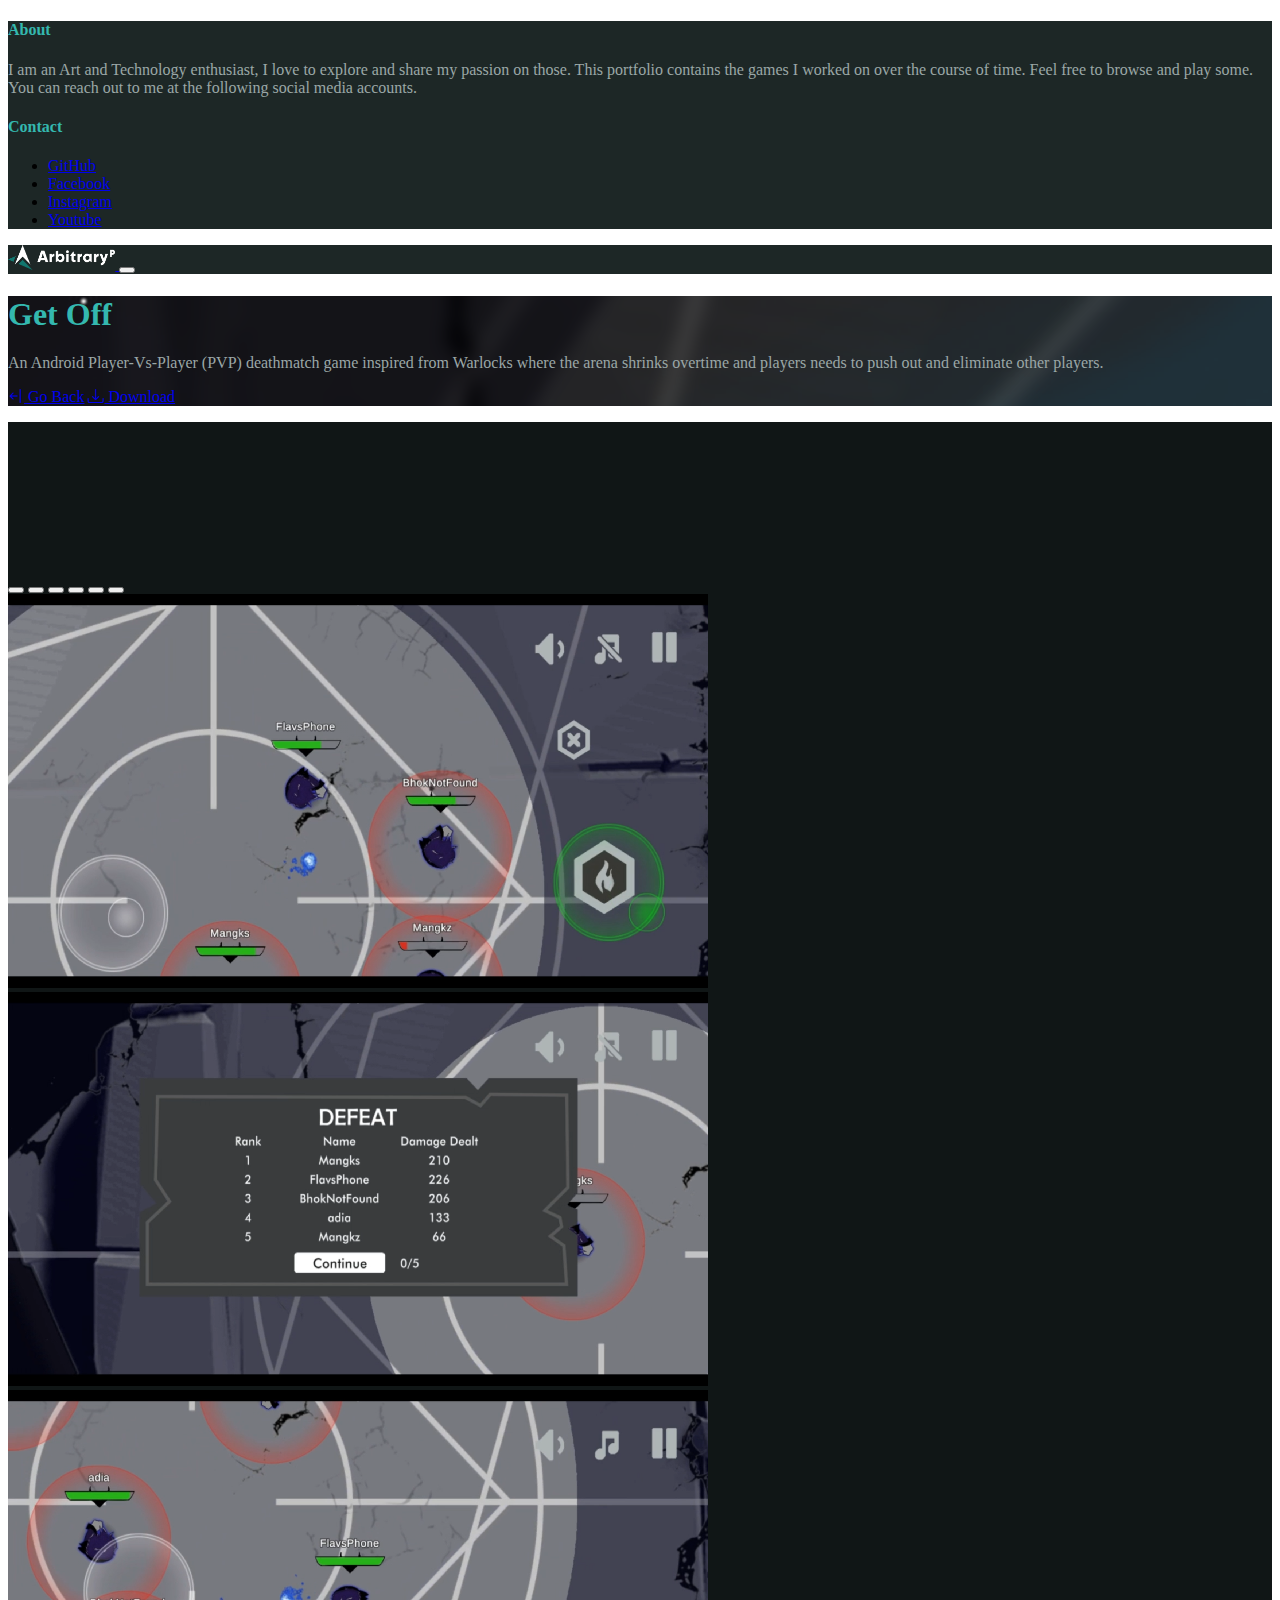
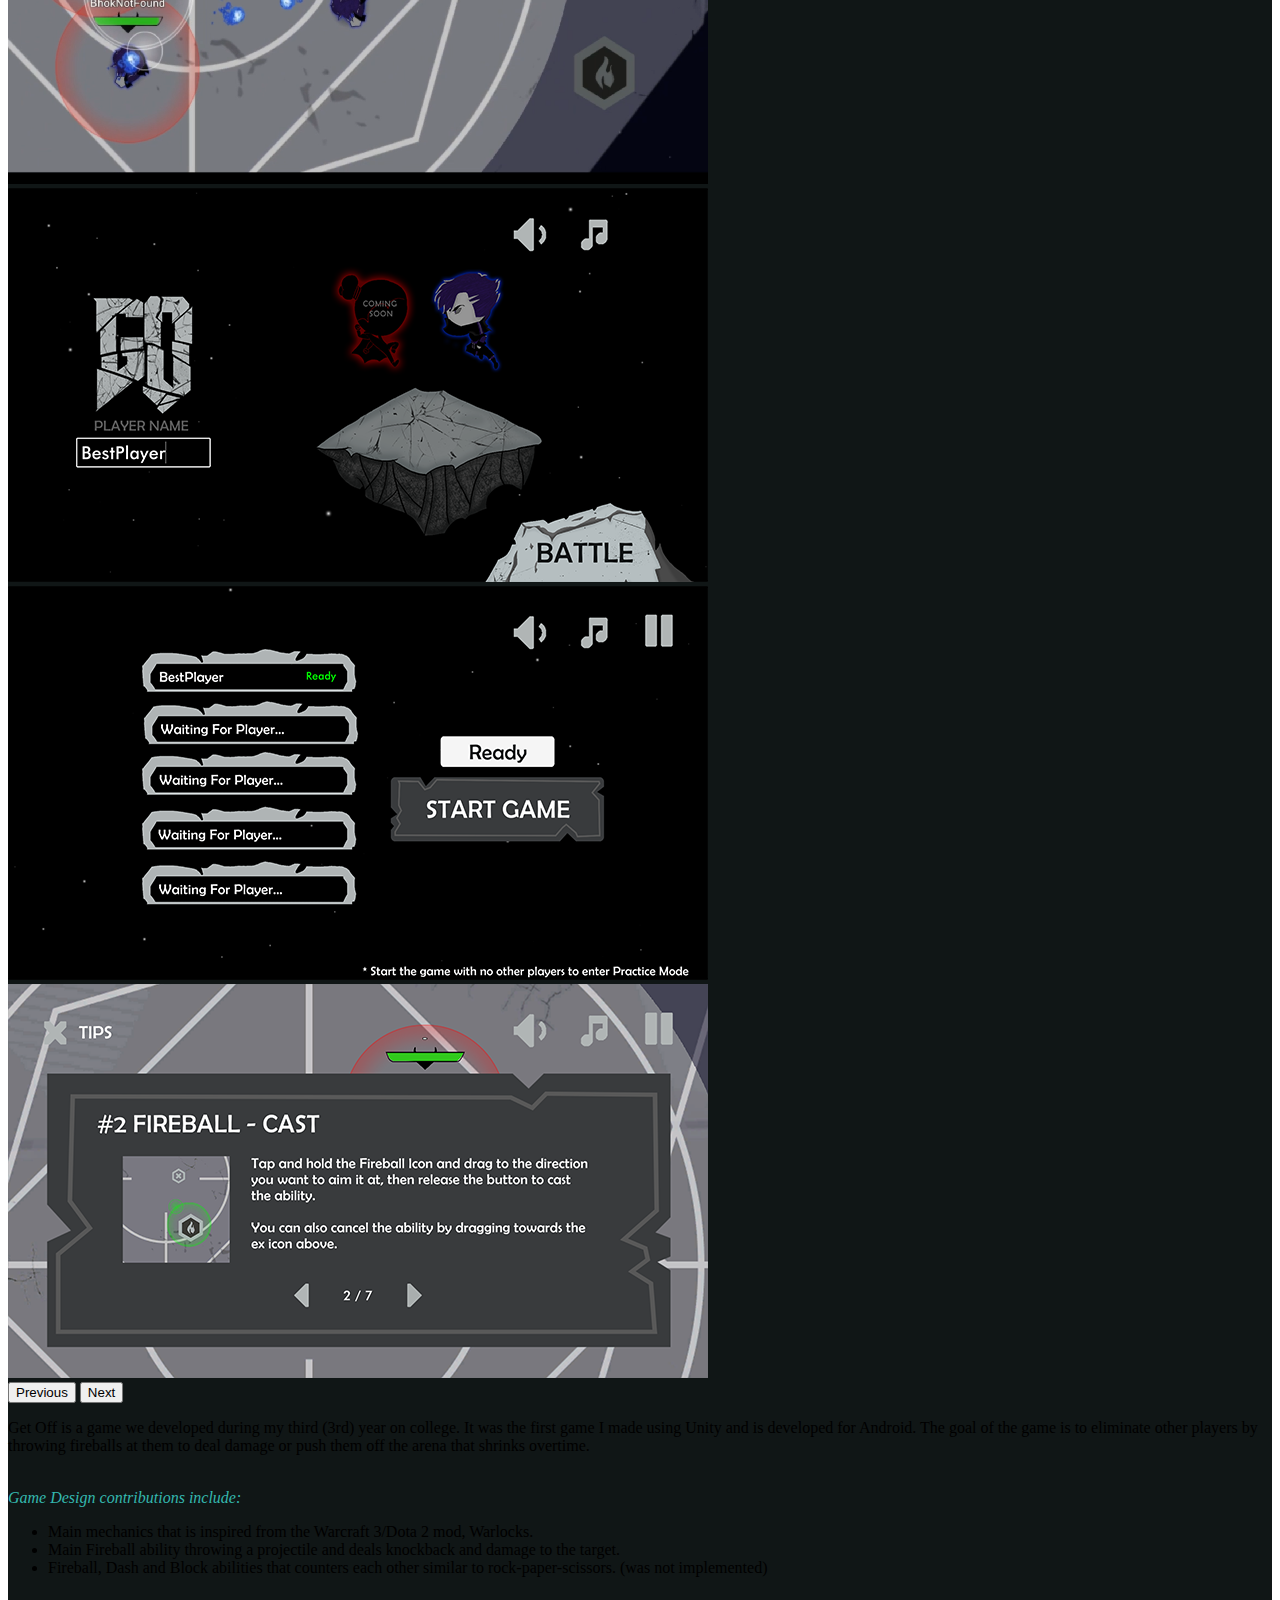
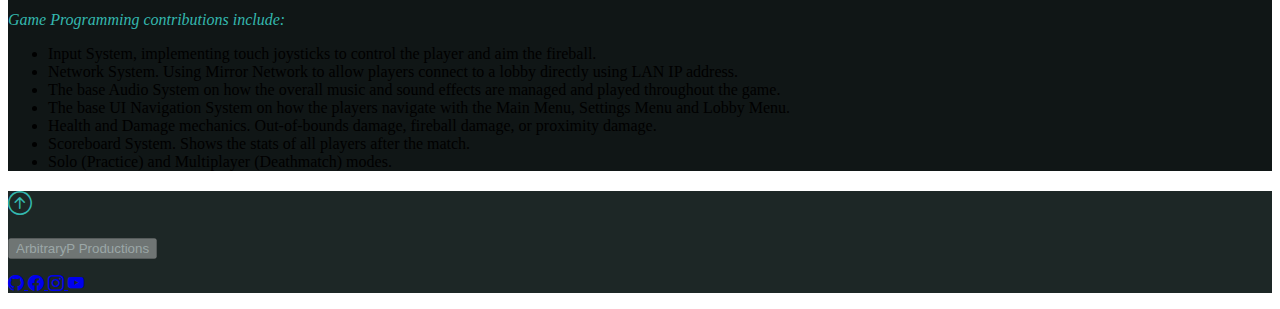
==== game-portfolio/get-off.html @ efb93b6a "added 2 html files and its contents" ====
<!DOCTYPE html>

<html lang="en">
    <head>
        <meta charset="UTF-8">
        <meta http-equiv="X-UA-Compatible" content="IE=edge">
        <meta name="viewport" content="width=device-width, initial-scale=1.0">
        <meta property="og:title" content="Game Portfolio" />
        <meta property="og:description" content="This portfolio contains the games I worked on over the course of time." />
        <meta property="og:image" content="imgs/thumbnail.png" />
        <link rel="icon" href="imgs/icon.png">

        <title>Game Portfolio</title>

        <style>
            .mainbody {
                overflow-x: hidden !important;
            }
        </style>
        <link rel="stylesheet" href="https://cdn.jsdelivr.net/npm/bootstrap-icons@1.6.1/font/bootstrap-icons.css">
        <link href="https://cdn.jsdelivr.net/npm/bootstrap@5.1.3/dist/css/bootstrap.min.css" rel="stylesheet" integrity="sha384-1BmE4kWBq78iYhFldvKuhfTAU6auU8tT94WrHftjDbrCEXSU1oBoqyl2QvZ6jIW3" crossorigin="anonymous">

        <link rel="stylesheet" href="style.css">

    </head>

    <body class="mainbody">
        
        <!-- --------- HEADER --------- -->
        <header>
            <div class="bg-dark collapse" id="navbarHeader">
                <div class="container">
                    <div class="row">
                        <div class="col-sm-8 col-md-7 py-4">
                            <h4 class="text-lightgreen">About</h4>
                            <p class="text-muted">I am an Art and Technology enthusiast, I love to explore and share my passion
                                on those.
                                This portfolio contains the games I worked on over the course of time. Feel free to browse
                                and play some. You can reach out to me at the following social media accounts.
                            </p>

                        </div>
                        <div class="col-sm-4 offset-md-1 py-4">
                            <h4 class="text-lightgreen">Contact</h4>
                            <ul class="list-unstyled">
                                <li><a href="https://github.com/ArbitraryP"
                                    target="_blank"
                                    class="text-white">GitHub</a>
                                </li>
                                <li><a href="https://www.facebook.com/arbitraryp"
                                    target="_blank"
                                    class="text-white">Facebook</a>
                                </li>
                                <li><a href="https://www.instagram.com/arbitraryp"
                                    target="_blank"
                                    class="text-white">Instagram</a>
                                </li>
                                <li><a href="https://www.youtube.com/user/TheScoutzermen"
                                    target="_blank"
                                    class="text-white">Youtube</a>
                                </li>
                            </ul>
                        </div>
                    </div>
                </div>
            </div>
            <div class="navbar navbar-dark bg-dark shadow-sm ">
                <div class="container">
                    <a href="index.html" class="navbar-brand d-flex align-items-center">
                        <!--
                        <svg xmlns="http://www.w3.org/2000/svg" width="20" height="20" fill="none" stroke="currentColor"
                            stroke-linecap="round" stroke-linejoin="round" stroke-width="2" aria-hidden="true" class="me-2"
                            viewBox="0 0 24 24">
                            <path d="M23 19a2 2 0 0 1-2 2H3a2 2 0 0 1-2-2V8a2 2 0 0 1 2-2h4l2-3h6l2 3h4a2 2 0 0 1 2 2z"></path>
                            <circle cx="12" cy="13" r="4"></circle>
                        </svg>
                        
                        <strong>ArbitraryP</strong>
                        -->

                        <img src="imgs/white-logo.png" style="max-height: 25px;">
                    </a>
                    <button class="navbar-toggler" type="button" data-bs-toggle="collapse" data-bs-target="#navbarHeader"
                        aria-controls="navbarHeader" aria-expanded="true" aria-label="Toggle navigation">
                        <span class="navbar-toggler-icon"></span>
                    </button>
                </div>
            </div>
        </header>
        
        
        <!-- --------- MAIN CONTENT  ----------->
        <main>
        
            <section class="py-5 text-center container-fluid hero-bg" style="background-image: url(imgs/get-off-nobg.png) !important;">
                <div class="row py-lg-5">
                    <div class="col-lg-6 col-md-8 mx-auto">
                        <h1 class="fw-light text-lightgreen">Get Off</h1>
                        <p class="lead text-muted">An Android Player-Vs-Player (PVP) deathmatch game inspired
                            from Warlocks where the arena
                            shrinks overtime and players needs to push out and eliminate other players.</p>
                        
                        <p><a href="index.html" class="btn btn-outline-light my-2">
                            <i class="bi bi-arrow-bar-left"></i> Go Back</a>
                            <a href="https://tinyurl.com/4dnvaumm" target="_blank" class="btn btn-light my-2">
                            <i class="bi bi-download"></i> Download</a>
                        </p>
                    </div>
                </div>
            </section>
        
            <div class="album py-5 bg-darker">
                <div class="container">
                    <div class="row row-cols-1 row-cols-sm-1 row-cols-lg-2 g-5">
                        <!-- start of column -->
                        <div class="col col-lg-6">
                            <div class="row row-cols-1">
                                <div class="col mb-4 ratio ratio-16x9">
                                    <iframe src="https://www.youtube.com/embed/GScRSen8Bac"
                                    title="YouTube video player"
                                    frameborder="0"
                                    allow="accelerometer; autoplay; clipboard-write; encrypted-media; gyroscope; picture-in-picture"
                                    allowfullscreen
                                    class=""></iframe>
                                </div>
                                <!-- CAROUSEL -->
                                <div class="col mb-2 ratio ratio-16x9">
                                    <div id="carouselExampleCaptions" class="carousel slide" data-bs-ride="carousel">
                                        <div class="carousel-indicators">
                                            <button type="button" data-bs-target="#carouselExampleCaptions" data-bs-slide-to="0" class="active"
                                                aria-current="true" aria-label="Slide 1"></button>
                                            <button type="button" data-bs-target="#carouselExampleCaptions" data-bs-slide-to="1"
                                                aria-label="Slide 2"></button>
                                            <button type="button" data-bs-target="#carouselExampleCaptions" data-bs-slide-to="2"
                                                aria-label="Slide 3"></button>
                                            <button type="button" data-bs-target="#carouselExampleCaptions" data-bs-slide-to="3"
                                                aria-label="Slide 4"></button>
                                            <button type="button" data-bs-target="#carouselExampleCaptions" data-bs-slide-to="4"
                                                aria-label="Slide 5"></button>
                                            <button type="button" data-bs-target="#carouselExampleCaptions" data-bs-slide-to="5"
                                                aria-label="Slide 6"></button>
                                        </div>
                                        <div class="carousel-inner">
                                            <div class="carousel-item active">
                                                <img src="imgs/screenshots/go-1.png" class="d-block w-100" alt="...">
                                                
                                            </div>
                                            <div class="carousel-item">
                                                <img src="imgs/screenshots/go-2.png" class="d-block w-100" alt="...">
                                                
                                            </div>
                                            <div class="carousel-item">
                                                <img src="imgs/screenshots/go-3.png" class="d-block w-100" alt="...">
                                                
                                            </div>
                                            <div class="carousel-item">
                                                <img src="imgs/screenshots/go-4.png" class="d-block w-100" alt="...">
                                                
                                            </div>
                                            <div class="carousel-item">
                                                <img src="imgs/screenshots/go-5.png" class="d-block w-100" alt="...">
                                                
                                            </div>
                                            <div class="carousel-item">
                                                <img src="imgs/screenshots/go-6.png" class="d-block w-100" alt="...">
                                                
                                            </div>
                                        </div>
                                        <button class="carousel-control-prev" type="button" data-bs-target="#carouselExampleCaptions" data-bs-slide="prev">
                                            <span class="carousel-control-prev-icon" aria-hidden="true"></span>
                                            <span class="visually-hidden">Previous</span>
                                        </button>
                                        <button class="carousel-control-next" type="button" data-bs-target="#carouselExampleCaptions" data-bs-slide="next">
                                            <span class="carousel-control-next-icon" aria-hidden="true"></span>
                                            <span class="visually-hidden">Next</span>
                                        </button>
                                    </div>
                                </div>



                            </div>
                            
                        </div>
                        <!-- end of column -->

                        <!-- start of column -->
                        <div class="col col-lg-6 mb-2 text-white">
                            
                            <p class="lead">
                                Get Off is a game we developed during my third (3rd) year on college. 
                                It was the first game I made using Unity and is developed for Android. 
                                The goal of the game is to eliminate other players by throwing fireballs at them
                                to deal damage or push them off the arena that shrinks overtime.<br/><br/>
                            </p>

                            <p class="text-lightgreen"><em>Game Design contributions include:</em></p>

                            <ul>
                                <li>Main mechanics that is inspired from the Warcraft 3/Dota 2 mod, Warlocks.</li>
                                <li>Main Fireball ability throwing a projectile and deals knockback and damage to the target.</li>
                                <li>Fireball, Dash and Block abilities that counters each other similar to rock-paper-scissors.
                                    (was not implemented)
                                </li>  
                            </ul>
                            
                            <p class="text-lightgreen"><br><em>Game Programming contributions include:</em></p>
                            
                            <ul>
                                <li>Input System, implementing touch joysticks to control the player and aim the fireball.</li>
                                <li>Network System. Using Mirror Network to allow players connect to a lobby directly using LAN
                                    IP address.</li>    
                                <li>The base Audio System on how the overall music and sound effects
                                    are managed and played throughout the game.</li>
                                <li>The base UI Navigation System on how the players navigate with the
                                    Main Menu, Settings Menu and Lobby Menu.</li>
                                <li>Health and Damage mechanics. Out-of-bounds damage, fireball damage, or proximity damage.</li>
                                <li>Scoreboard System. Shows the stats of all players after the match.</li>
                                <li>Solo (Practice) and Multiplayer (Deathmatch) modes.</li>
                            </ul>
                            
                        </div>
                        <!-- end of column -->

                    </div>
                </div>
            </div>
        
        
        </main>
        
        <!-- --------- FOOTER  ----------->
        <footer class="text-muted py-5 bg-dark">
            <div class="container">
                <h2 class="float-end mb-1">
                    <a href="#"><i class="bi bi-arrow-up-circle text-lightgreen"></i></a>
                </h2>
                <button class="mb-1 btn btn-sm text-muted" disabled>ArbitraryP Productions
                </button>

                <p class="mb-2">
                    <a href="https://github.com/ArbitraryP"
                        target="_blank"
                        class="btn btn-sm text-white">
                        <i class="text-white bi bi-github"></i>
                    </a>
                    <a href="https://www.facebook.com/arbitraryp"
                        target="_blank"
                        class="btn btn-sm text-white">
                        <i class="text-white bi bi-facebook"></i>
                    </a>
                    <a href="https://www.instagram.com/arbitraryp"
                        target="_blank"
                        class="btn btn-sm text-white">
                        <i class="text-white bi bi-instagram"></i>
                    </a>
                    <a href="https://www.youtube.com/user/TheScoutzermen"
                        target="_blank"
                        class="btn btn-sm text-white">
                        <i class="text-white bi bi-youtube"></i>
                    </a>

                </p>
                
            </div>
        </footer>


        <script src="splash.js"></script>
        <script src="https://cdn.jsdelivr.net/npm/bootstrap@5.1.3/dist/js/bootstrap.bundle.min.js" integrity="sha384-ka7Sk0Gln4gmtz2MlQnikT1wXgYsOg+OMhuP+IlRH9sENBO0LRn5q+8nbTov4+1p" crossorigin="anonymous"></script>

    </body>
</html>
---- game-portfolio/style.css ----
.mainbody {
    overflow-x: hidden !important;
}

.splash {
    position: fixed;
    display: flex;
    top: 0;
    left: 0;
    width: 100%;
    height: 100%;
    z-index: 200;
    color: white;
    text-align: center;
    background: black;
    justify-content: center;
    align-items: center;
}

.splashimage {
    max-height: 100px;
    max-width: 65%;
}

.splash.display-none {
    position: fixed;
    display: flex;
    top: 0;
    left: 0;
    width: 100%;
    height: 100%;
    z-index: -10;
    opacity: 0;
    color: white;
    text-align: center;
    background: black;
    justify-content: center;
    align-items: center;
    transition: all 0.75s;
}

@keyframes fadeIn{
    to{
        opacity: 1;
    }
}

.fade-in{
    opacity: 0;
    animation: fadeIn .5s ease-in forwards;
}

.cardhover:hover {
    text-shadow: none !important;
    box-sizing: border-box !important;
    transition: all 0.3s ease !important;
    -webkit-transform: scale(1.1) !important;
    -ms-transform: scale(1.1) !important;
    transform: scale(1.1) !important;
    z-index: 2;
}


.hero-bg {
    background-image: url(imgs/Background.png);
    
}

.bg-darker{
    background-color: rgb(16, 22, 22) !important;
}

.bg-dark{
    background-color: rgb(29, 39, 38) !important;
}

.bg-secondary{
    background-color: rgb(59, 63, 63) !important;
}

.card{
    background-color: rgb(59, 63, 63) !important;
}

.text-muted{
    color: rgb(155, 167, 167) !important;
}

.text-green{
    color: rgb(25, 133, 125) !important;
}

.text-lightgreen{
    color: rgb(52, 184, 175) !important;
}
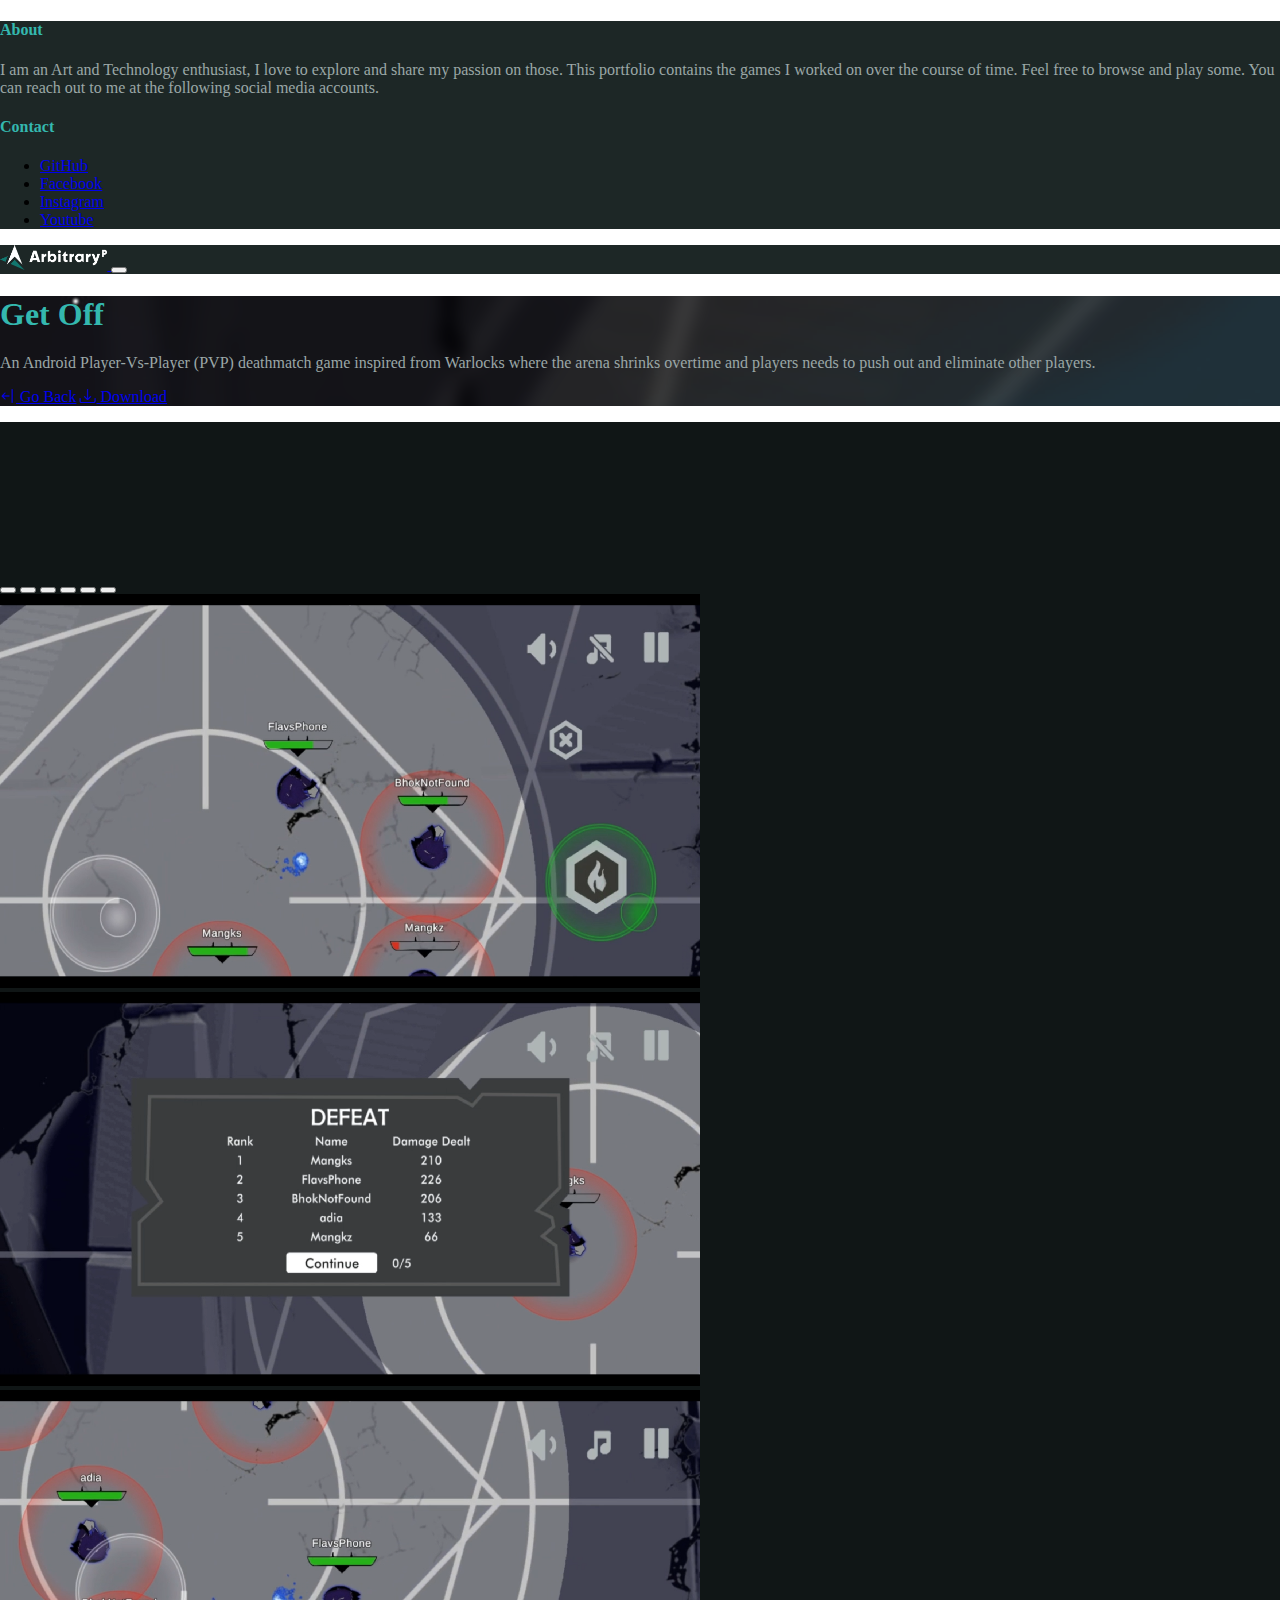
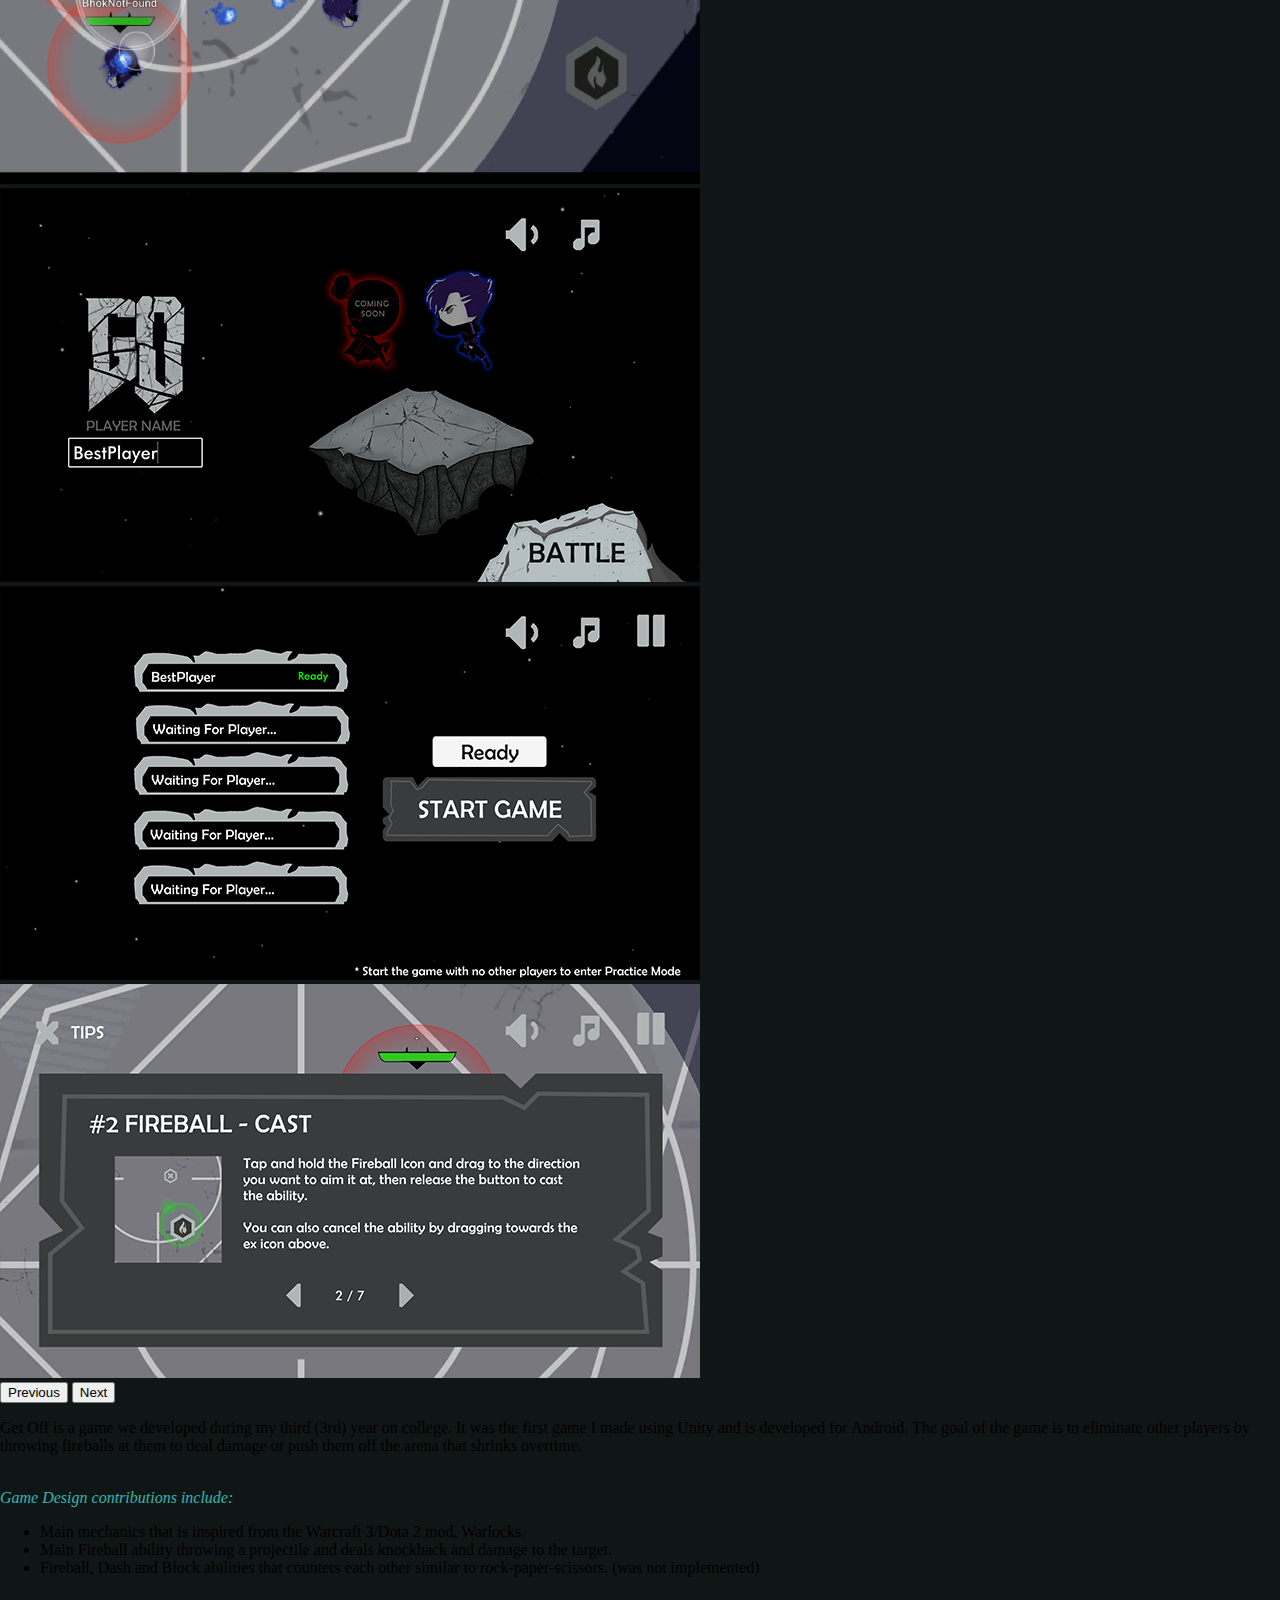
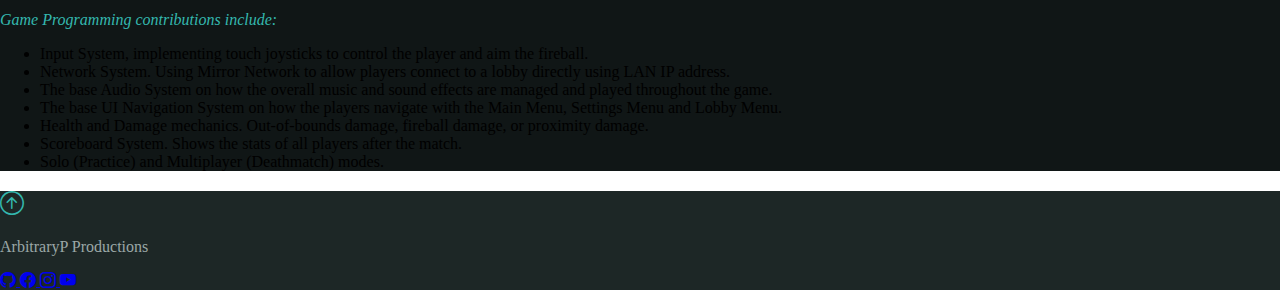
==== commit 4d145189: "Edit Footer and Margins" ====
--- a/game-portfolio/get-off.html
+++ b/game-portfolio/get-off.html
@@ -18,7 +18,7 @@
             }
         </style>
         <link rel="stylesheet" href="https://cdn.jsdelivr.net/npm/bootstrap-icons@1.6.1/font/bootstrap-icons.css">
-        <link href="https://cdn.jsdelivr.net/npm/bootstrap@5.1.3/dist/css/bootstrap.min.css" rel="stylesheet" integrity="sha384-1BmE4kWBq78iYhFldvKuhfTAU6auU8tT94WrHftjDbrCEXSU1oBoqyl2QvZ6jIW3" crossorigin="anonymous">
+        <link href="https://cdn.jsdelivr.net/npm/bootstrap@5.2.0-beta1/dist/css/bootstrap.min.css" rel="stylesheet" integrity="sha384-0evHe/X+R7YkIZDRvuzKMRqM+OrBnVFBL6DOitfPri4tjfHxaWutUpFmBp4vmVor" crossorigin="anonymous">
 
         <link rel="stylesheet" href="style.css">
 
@@ -235,8 +235,8 @@
                 <h2 class="float-end mb-1">
                     <a href="#"><i class="bi bi-arrow-up-circle text-lightgreen"></i></a>
                 </h2>
-                <button class="mb-1 btn btn-sm text-muted" disabled>ArbitraryP Productions
-                </button>
+                <p class="mb-1 ms-2 text-muted">ArbitraryP Productions
+                </p>
 
                 <p class="mb-2">
                     <a href="https://github.com/ArbitraryP"
@@ -267,7 +267,7 @@
 
 
         <script src="splash.js"></script>
-        <script src="https://cdn.jsdelivr.net/npm/bootstrap@5.1.3/dist/js/bootstrap.bundle.min.js" integrity="sha384-ka7Sk0Gln4gmtz2MlQnikT1wXgYsOg+OMhuP+IlRH9sENBO0LRn5q+8nbTov4+1p" crossorigin="anonymous"></script>
+        <script src="https://cdn.jsdelivr.net/npm/bootstrap@5.2.0-beta1/dist/js/bootstrap.bundle.min.js" integrity="sha384-pprn3073KE6tl6bjs2QrFaJGz5/SUsLqktiwsUTF55Jfv3qYSDhgCecCxMW52nD2" crossorigin="anonymous"></script>
 
     </body>
 </html>--- a/game-portfolio/style.css
+++ b/game-portfolio/style.css
@@ -1,6 +1,9 @@
 .mainbody {
     overflow-x: hidden !important;
+    margin-left: 0;
+    margin-right: 0;
 }
+
 
 .splash {
     position: fixed;
@@ -58,6 +61,7 @@
     -ms-transform: scale(1.1) !important;
     transform: scale(1.1) !important;
     z-index: 2;
+    overflow-x: hidden !important;
 }
 
 
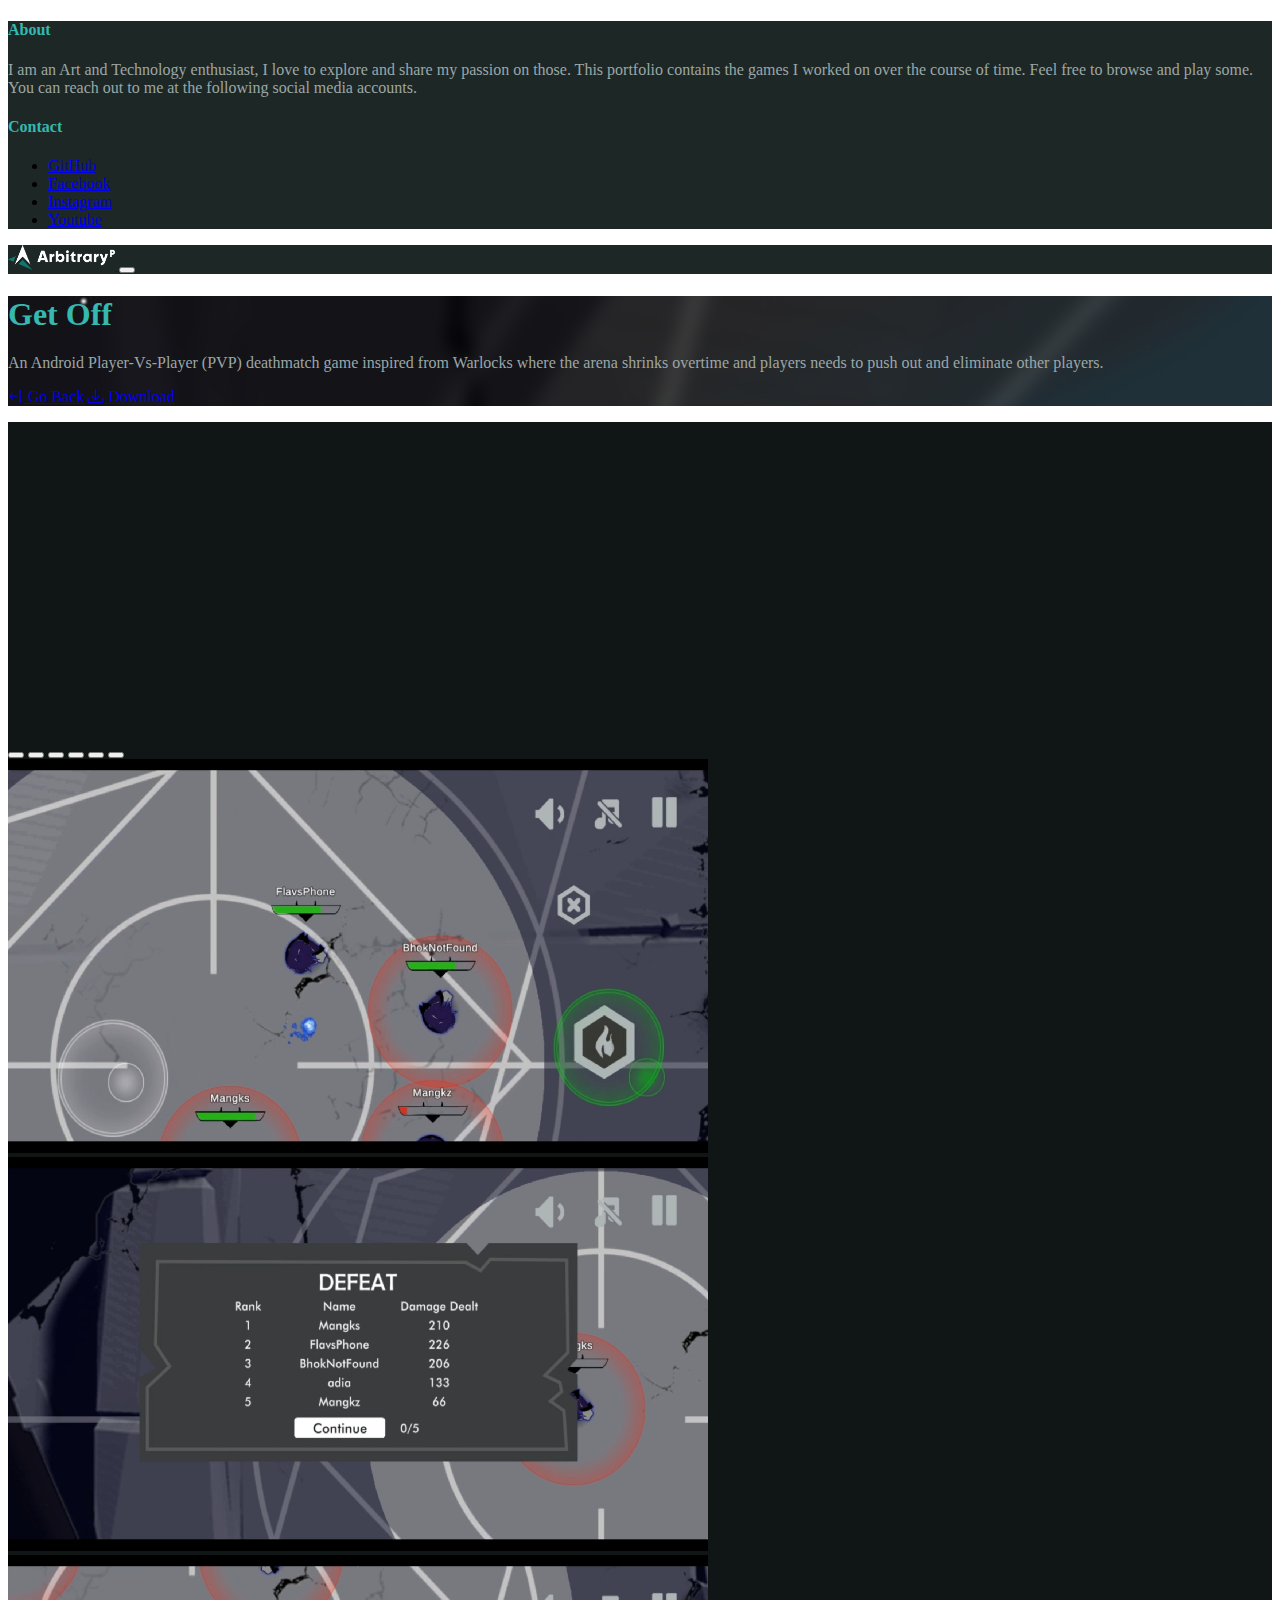
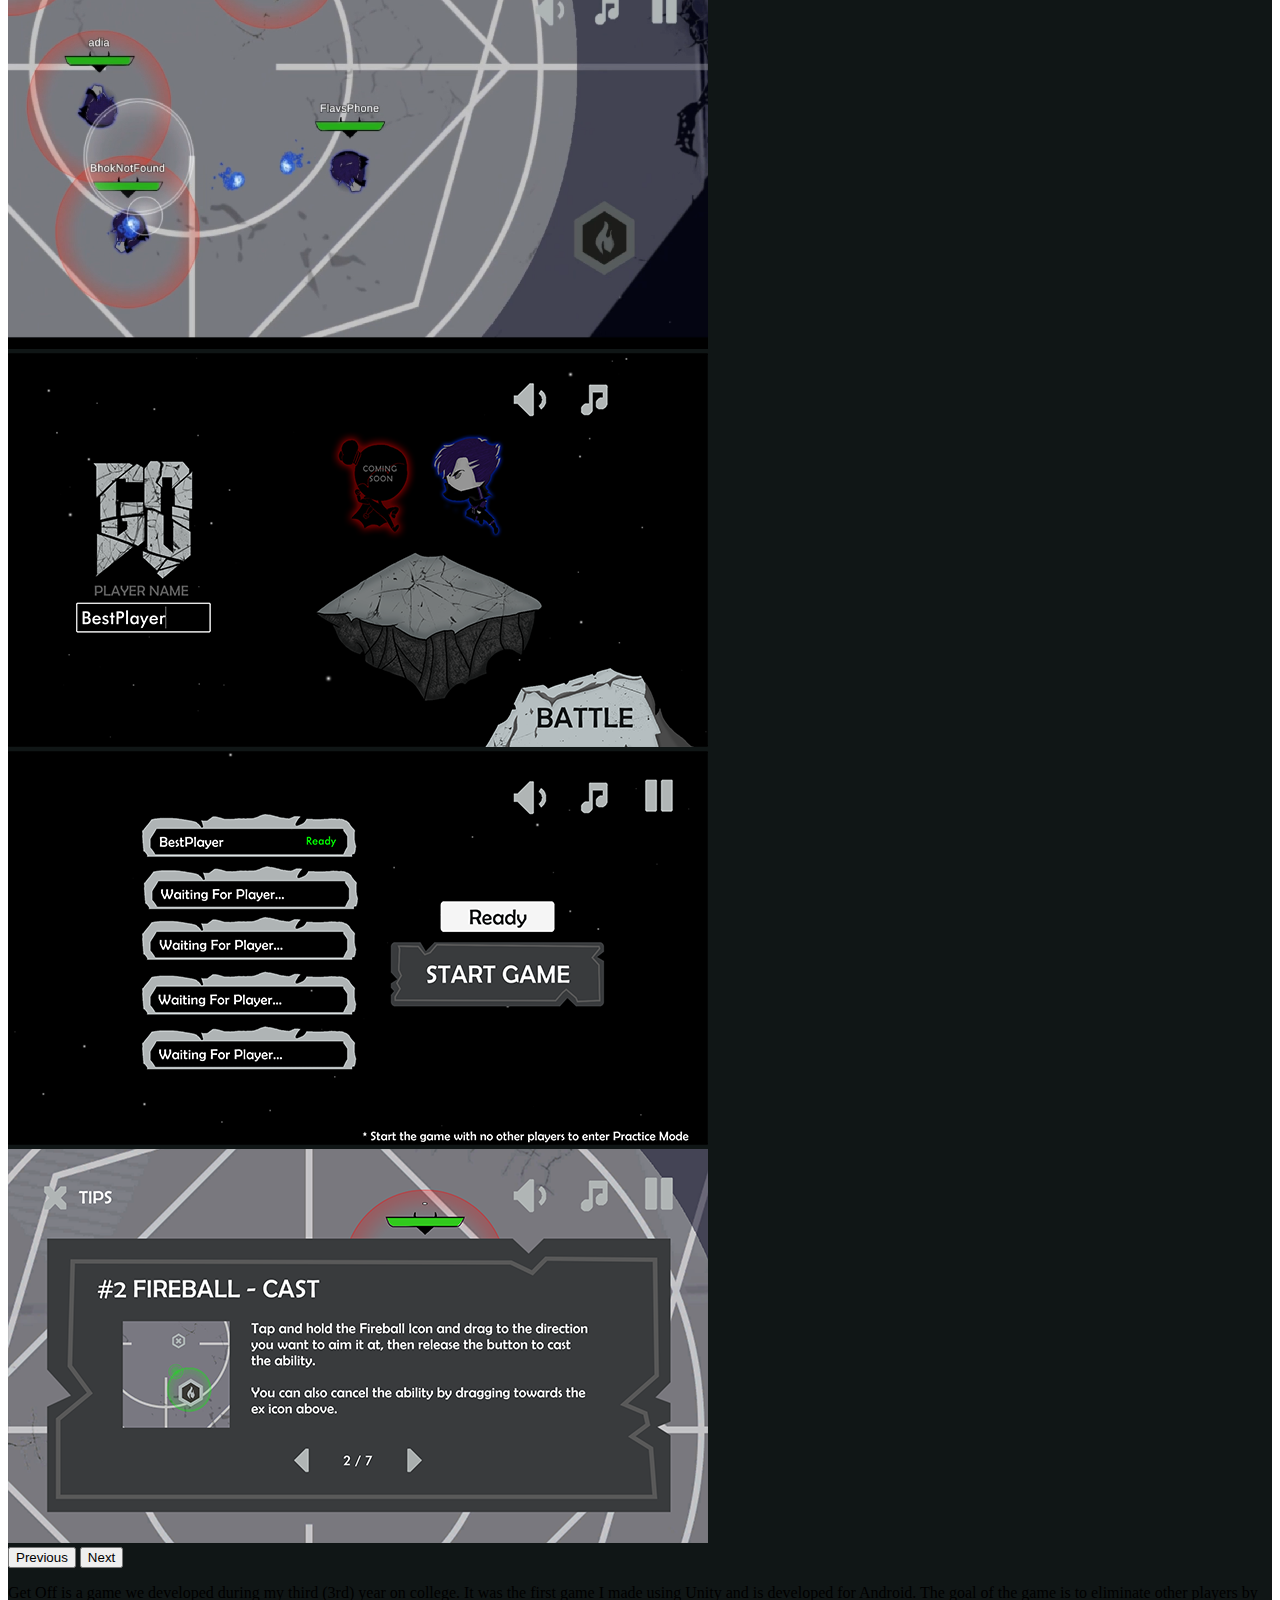
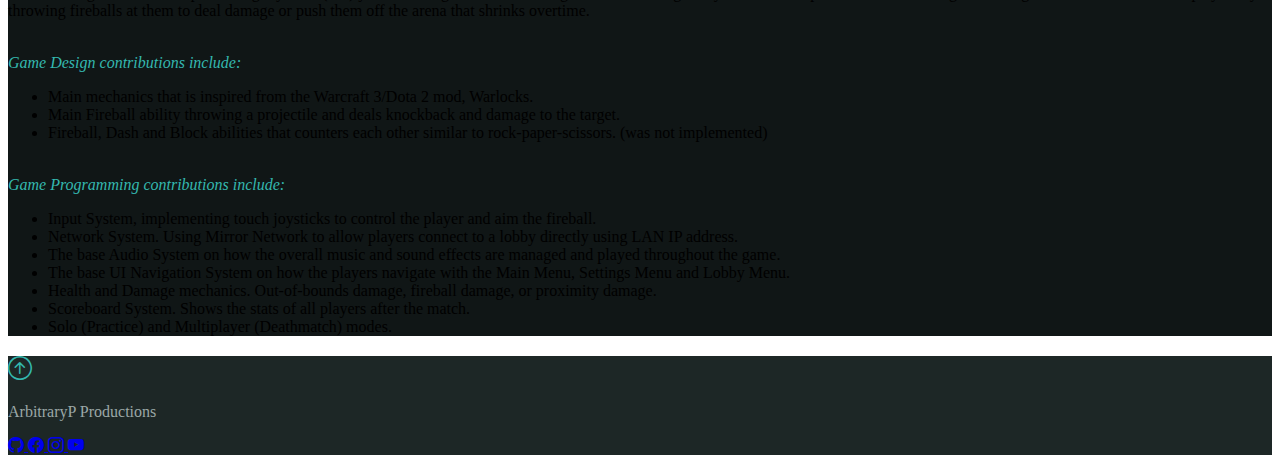
==== commit 4365d038: "Added Youtube Videos of Trailers" ====
--- a/game-portfolio/get-off.html
+++ b/game-portfolio/get-off.html
@@ -116,12 +116,13 @@
                         <div class="col col-lg-6">
                             <div class="row row-cols-1">
                                 <div class="col mb-4 ratio ratio-16x9">
-                                    <iframe src="https://www.youtube.com/embed/GScRSen8Bac"
+                                    <iframe width="560" height="315"
+                                    src="https://www.youtube.com/embed/q_F_rc8FVng"
                                     title="YouTube video player"
                                     frameborder="0"
                                     allow="accelerometer; autoplay; clipboard-write; encrypted-media; gyroscope; picture-in-picture"
-                                    allowfullscreen
-                                    class=""></iframe>
+                                    allowfullscreen>
+                                    </iframe>
                                 </div>
                                 <!-- CAROUSEL -->
                                 <div class="col mb-2 ratio ratio-16x9">
--- a/game-portfolio/style.css
+++ b/game-portfolio/style.css
@@ -1,9 +1,13 @@
-.mainbody {
+/*.mainbody {
     overflow-x: hidden !important;
     margin-left: 0;
     margin-right: 0;
+}*/
+
+.row {
+    margin-left: 0 !important;
+    margin-right: 0 !important;
 }
-
 
 .splash {
     position: fixed;
@@ -61,7 +65,6 @@
     -ms-transform: scale(1.1) !important;
     transform: scale(1.1) !important;
     z-index: 2;
-    overflow-x: hidden !important;
 }
 
 
